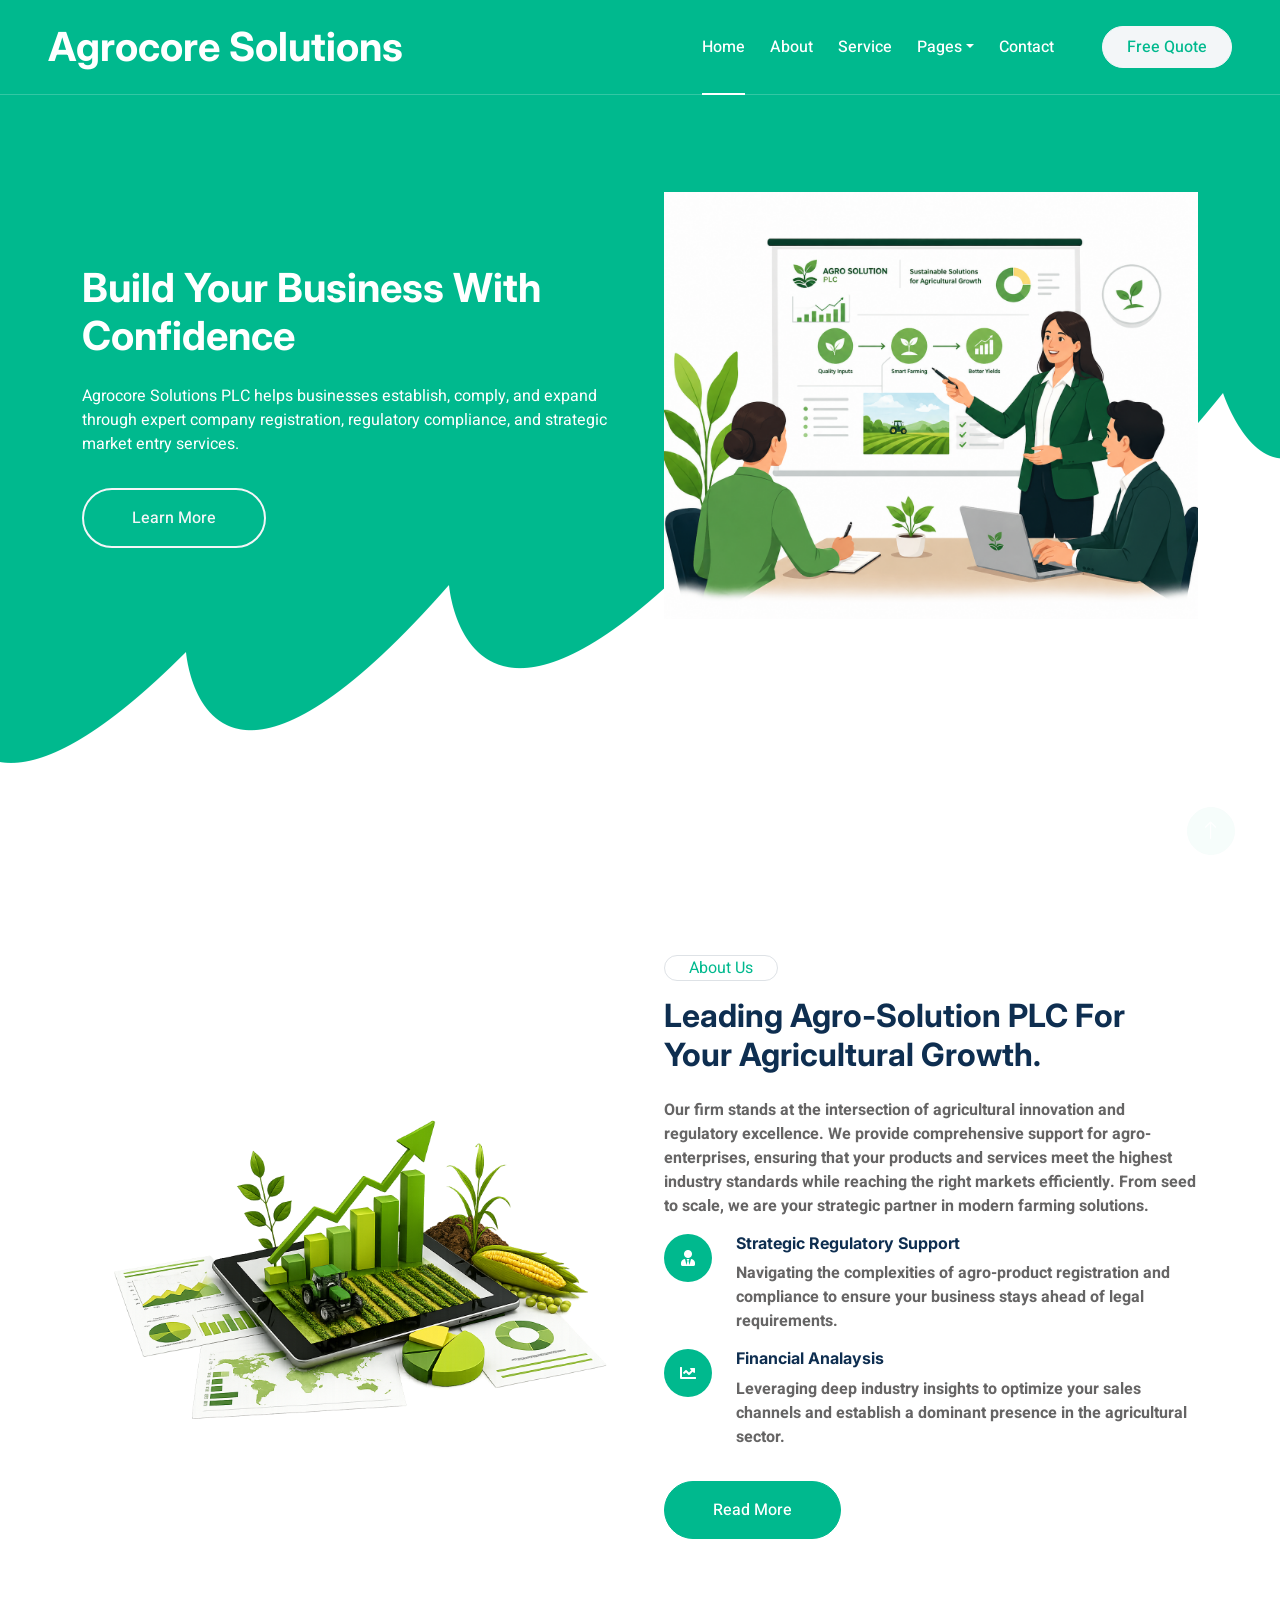
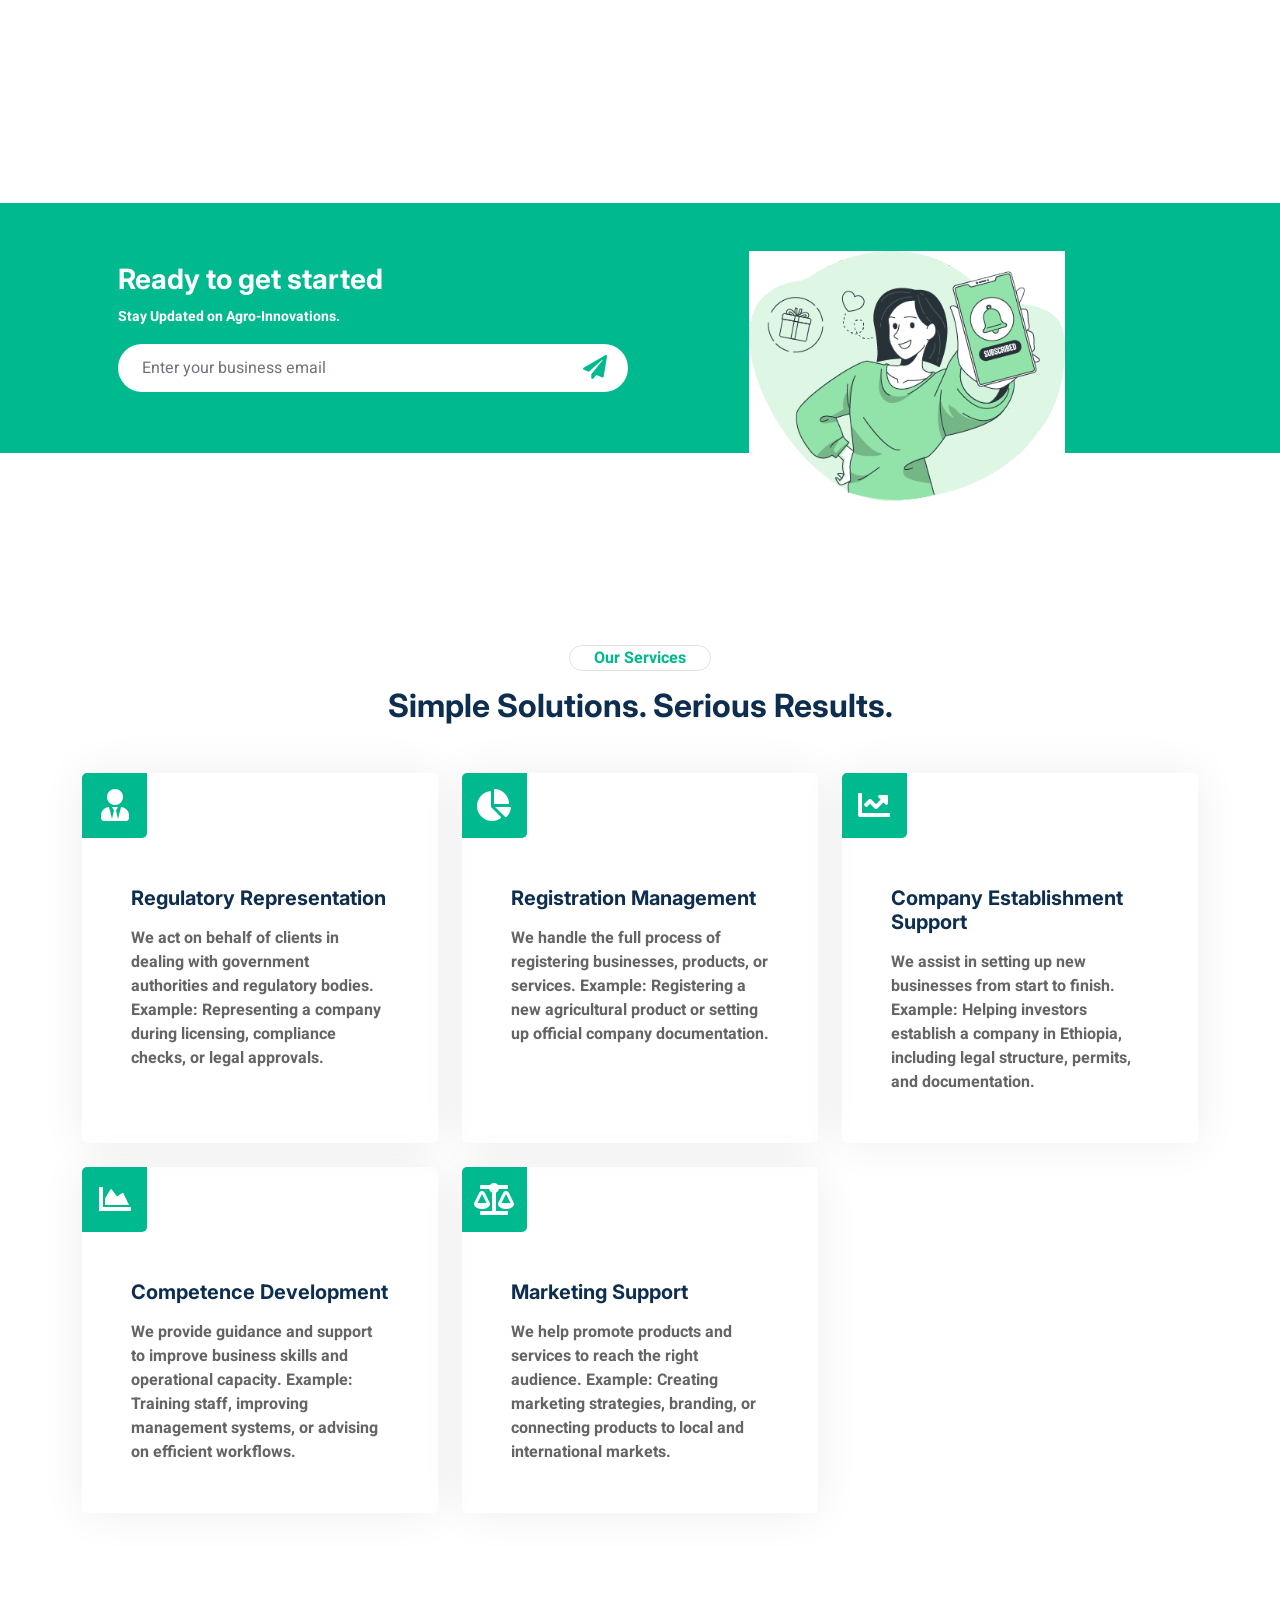
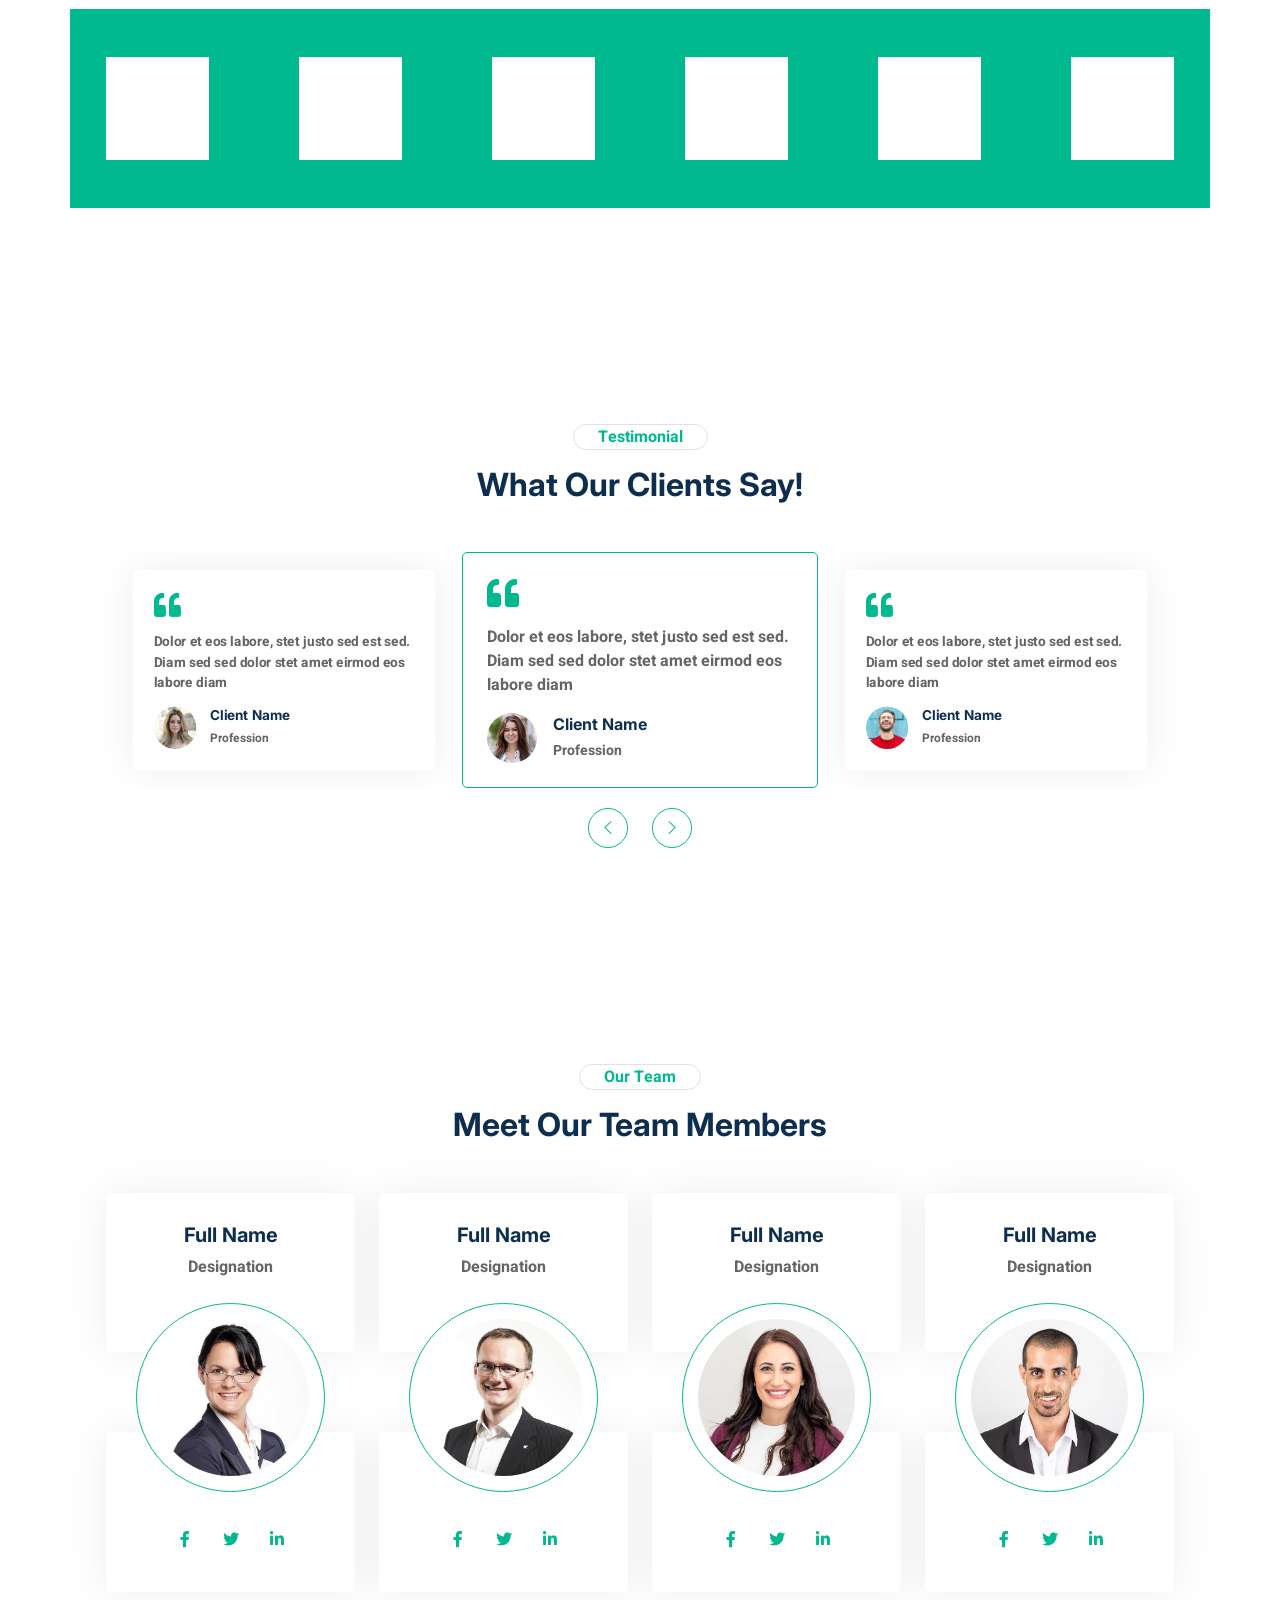
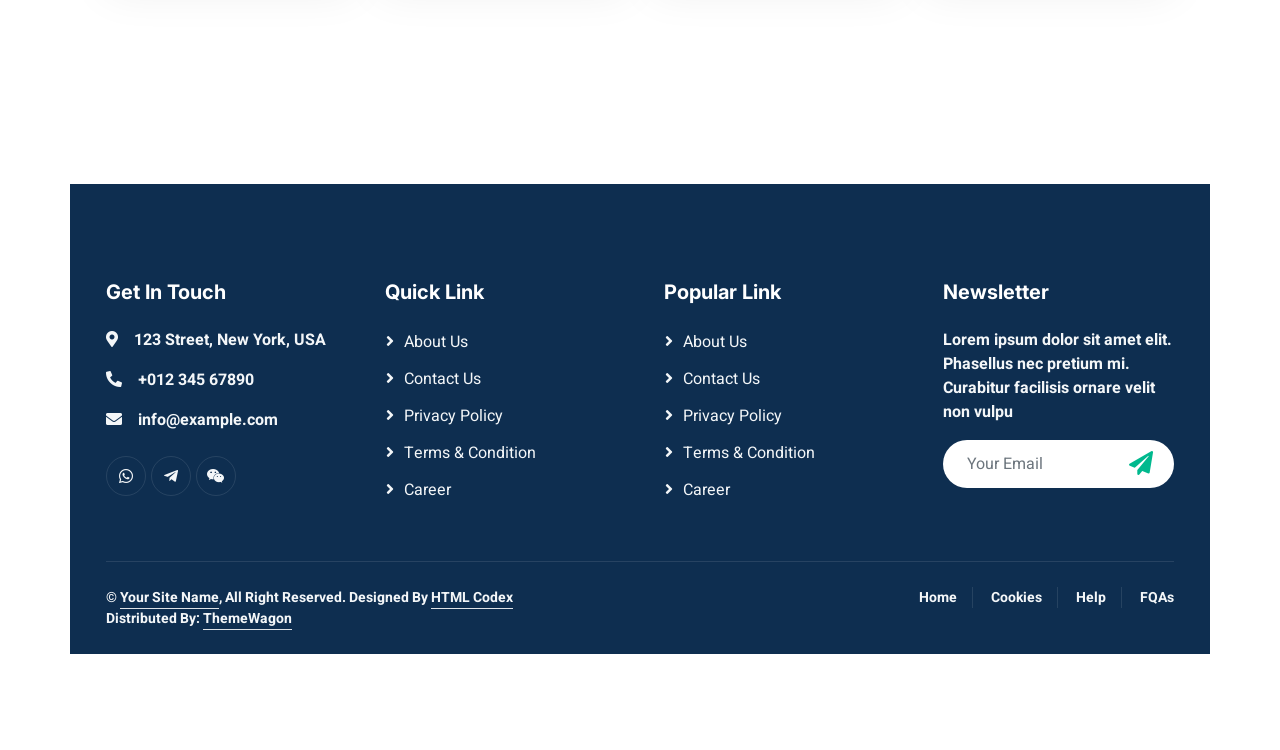
==== index.html @ 0d220f95 "Initial commit" ====
<!DOCTYPE html>
<html lang="en">

<head>
    <meta charset="utf-8">
    <title>Agrocore Solutions</title>
    <meta content="width=device-width, initial-scale=1.0" name="viewport">
    <meta content="" name="keywords">
    <meta content="" name="description">

    <!-- Favicon -->
    <link href="img/favicon.ico" rel="icon">

    <!-- Google Web Fonts -->
    <link rel="preconnect" href="https://fonts.googleapis.com">
    <link rel="preconnect" href="https://fonts.gstatic.com" crossorigin>
    <link href="https://fonts.googleapis.com/css2?family=Heebo:wght@400;500;600&family=Inter:wght@700;800&display=swap" rel="stylesheet"> 

    <!-- Icon Font Stylesheet -->
    <link href="https://cdnjs.cloudflare.com/ajax/libs/font-awesome/5.10.0/css/all.min.css" rel="stylesheet">
    <link href="https://cdn.jsdelivr.net/npm/bootstrap-icons@1.4.1/font/bootstrap-icons.css" rel="stylesheet">

    <!-- Libraries Stylesheet -->
    <link href="lib/animate/animate.min.css" rel="stylesheet">
    <link href="lib/owlcarousel/assets/owl.carousel.min.css" rel="stylesheet">

    <!-- Customized Bootstrap Stylesheet -->
    <link href="css/bootstrap.min.css" rel="stylesheet">

    <!-- Template Stylesheet -->
    <link href="css/style.css" rel="stylesheet">
</head>

<body>
    <div class="container-xxl bg-white p-0">
        <!-- Spinner Start -->
        <div id="spinner" class="show bg-white position-fixed translate-middle w-100 vh-100 top-50 start-50 d-flex align-items-center justify-content-center">
            <div class="spinner-border text-primary" style="width: 3rem; height: 3rem;" role="status">
                <span class="sr-only">Loading...</span>
            </div>
        </div>
        <!-- Spinner End -->


        <!-- Navbar & Hero Start -->
        <div class="container-xxl position-relative p-0">
            <nav class="navbar navbar-expand-lg navbar-light px-4 px-lg-5 py-3 py-lg-0">
                <a href="index.html" class="navbar-brand p-0">
                    <h1 class="m-0">Agrocore Solutions</h1>
                    <!-- <img src="img/logo.png" alt="Logo"> -->
                </a>
                <button class="navbar-toggler" type="button" data-bs-toggle="collapse" data-bs-target="#navbarCollapse">
                    <span class="fa fa-bars"></span>
                </button>
                <div class="collapse navbar-collapse" id="navbarCollapse">
                    <div class="navbar-nav ms-auto py-0">
                        <a href="index.html" class="nav-item nav-link active">Home</a>
                        <a href="about.html" class="nav-item nav-link">About</a>
                        <a href="service.html" class="nav-item nav-link">Service</a>
                        <div class="nav-item dropdown">
                            <a href="#" class="nav-link dropdown-toggle" data-bs-toggle="dropdown">Pages</a>
                            <div class="dropdown-menu m-0">
                                <!-- <a href="feature.html" class="dropdown-item">Features</a> -->
                                <a href="quote.html" class="dropdown-item">Free Quote</a>
                                <a href="team.html" class="dropdown-item">Our Team</a>
                                <a href="testimonial.html" class="dropdown-item">Testimonial</a>
                                <a href="404.html" class="dropdown-item">404 Page</a>
                            </div>
                        </div>
                        <a href="contact.html" class="nav-item nav-link">Contact</a>
                    </div>
                    <a href="" class="btn btn-light rounded-pill text-primary py-2 px-4 ms-lg-5">Free Quote</a>
                </div>
            </nav>

            <div class="container-xxl bg-primary hero-header">
                <div class="container">
                    <div class="row g-5 align-items-center">
                        <div class="col-lg-6 text-center text-lg-start">
                            <h1 class="text-white mb-4 animated zoomIn">Build Your Business With Confidence</h1>
                            <p class="text-white pb-3 animated zoomIn"> Agrocore Solutions PLC helps businesses establish, comply, and expand
        through expert company registration, regulatory compliance, and strategic market entry services.
</p>
                            <a href="" class="btn btn-outline-light rounded-pill border-2 py-3 px-5 animated slideInRight">Learn More</a>
                        </div>
                        <div class="col-lg-6 text-center text-lg-start">
                            <img class="img-fluid animated zoomIn" src="img/hero.png" alt="">
                        </div>
                    </div>
                </div>
            </div>
        </div>
        <!-- Navbar & Hero End -->


        <!-- About Start -->
        <div class="container-xxl py-6">
            <div class="container">
                <div class="row g-5 align-items-center">
                    <div class="col-lg-6 wow zoomIn" data-wow-delay="0.1s">
                        <img class="img-fluid" src="img/about.png">
                    </div>
                    <div class="col-lg-6 wow fadeInUp" data-wow-delay="0.1s">
                        <div class="d-inline-block border rounded-pill text-primary px-4 mb-3">About Us</div>
                        <h2 class="mb-4">Leading Agro-Solution PLC For Your Agricultural Growth.</h2>
                        <b class="mb-4">Our firm stands at the intersection of agricultural innovation and regulatory excellence. We provide comprehensive support for agro-enterprises, ensuring that your products and services meet the highest industry standards while reaching the right markets efficiently. From seed to scale, we are your strategic partner in modern farming solutions.</p>

                        <div class="row g-3 mb-4">
                            <div class="col-12 d-flex">
                                <div class="flex-shrink-0 btn-lg-square rounded-circle bg-primary">
                                    <i class="fa fa-user-tie text-white"></i>
                                </div>
                                <div class="ms-4">
                                    <h6>Strategic Regulatory Support</h6>
                                    <span>Navigating the complexities of agro-product registration and compliance to ensure your business stays ahead of legal requirements.</span>
                                </div>
                            </div>
                            <div class="col-12 d-flex">
                                <div class="flex-shrink-0 btn-lg-square rounded-circle bg-primary">
                                    <i class="fa fa-chart-line text-white"></i>
                                </div>
                                <div class="ms-4">
                                    <h6>Financial Analaysis</h6>
                                    <span>Leveraging deep industry insights to optimize your sales channels and establish a dominant presence in the agricultural sector.</span>
                                </div>
                            </div>
                        </div>
                        <a class="btn btn-primary rounded-pill py-3 px-5 mt-2" href="">Read More</a>
                    </div>
                </div>
            </div>
        </div>
        <!-- About End -->


        <!-- Newsletter Start -->
        <div class="container-xxl bg-primary my-6 wow fadeInUp" data-wow-delay="0.1s">
            <div class="container px-lg-5">
                <div class="row align-items-center" style="height: 250px;">
                    <div class="col-12 col-md-6">
                        <h3 class="text-white">Ready to get started</h3>
                        <small class="text-white">Stay Updated on Agro-Innovations.</small>
                        <div class="position-relative w-100 mt-3">
                            <input class="form-control border-0 rounded-pill w-100 ps-4 pe-5" type="text" placeholder="Enter your business email" style="height: 48px;">
                            <button type="button" class="btn shadow-none position-absolute top-0 end-0 mt-1 me-2"><i class="fa fa-paper-plane text-primary fs-4"></i></button>
                        </div>
                    </div>
                    <div class="col-md-6 text-center mb-n5 d-none d-md-block">
                        <img class="img-fluid mt-5" style="max-height: 250px;" src="img/newsletter.png">
                    </div>
                </div>
            </div>
        </div>
        <!-- Newsletter End -->


        <!-- Service Start -->
        <div class="container-xxl py-6">
            <div class="container">
                <div class="mx-auto text-center wow fadeInUp" data-wow-delay="0.1s" style="max-width: 600px;">
                    <div class="d-inline-block border rounded-pill text-primary px-4 mb-3">Our Services</div>
                    <h2 class="mb-5">Simple Solutions. Serious Results.</h2>
                </div>
                <div class="row g-4">
                    <div class="col-lg-4 col-md-6 wow fadeInUp" data-wow-delay="0.1s">
                        <div class="service-item rounded h-100">
                            <div class="d-flex justify-content-between">
                                <div class="service-icon">
                                    <i class="fa fa-user-tie fa-2x"></i>
                                </div>
                                <a class="service-btn" href="">
                                    <i class="fa fa-link fa-2x"></i>
                                </a>
                            </div>
                            <div class="p-5">
                                <h5 class="mb-3">Regulatory Representation</h5>
                                <span>We act on behalf of clients in dealing with government authorities and regulatory bodies.
Example: Representing a company during licensing, compliance checks, or legal approvals.</span>
                            </div>
                        </div>
                    </div>
                    <div class="col-lg-4 col-md-6 wow fadeInUp" data-wow-delay="0.3s">
                        <div class="service-item rounded h-100">
                            <div class="d-flex justify-content-between">
                                <div class="service-icon">
                                    <i class="fa fa-chart-pie fa-2x"></i>
                                </div>
                                <a class="service-btn" href="">
                                    <i class="fa fa-link fa-2x"></i>
                                </a>
                            </div>
                            <div class="p-5">
                                <h5 class="mb-3">Registration Management</h5>
                                <span>We handle the full process of registering businesses, products, or services.
Example: Registering a new agricultural product or setting up official company documentation.
</span>
                            </div>
                        </div>
                    </div>
                    <div class="col-lg-4 col-md-6 wow fadeInUp" data-wow-delay="0.6s">
                        <div class="service-item rounded h-100">
                            <div class="d-flex justify-content-between">
                                <div class="service-icon">
                                    <i class="fa fa-chart-line fa-2x"></i>
                                </div>
                                <a class="service-btn" href="">
                                    <i class="fa fa-link fa-2x"></i>
                                </a>
                            </div>
                            <div class="p-5">
                                <h5 class="mb-3">Company Establishment Support</h5>
                                <span>We assist in setting up new businesses from start to finish.
Example: Helping investors establish a company in Ethiopia, including legal structure, permits, and documentation.
                                </span>
                            </div>
                        </div>
                    </div>
                    <div class="col-lg-4 col-md-6 wow fadeInUp" data-wow-delay="0.1s">
                        <div class="service-item rounded h-100">
                            <div class="d-flex justify-content-between">
                                <div class="service-icon">
                                    <i class="fa fa-chart-area fa-2x"></i>
                                </div>
                                <a class="service-btn" href="">
                                    <i class="fa fa-link fa-2x"></i>
                                </a>
                            </div>
                            <div class="p-5">
                                <h5 class="mb-3">Competence Development</h5>
                                <span>We provide guidance and support to improve business skills and operational capacity.
Example: Training staff, improving management systems, or advising on efficient workflows.</span>
                            </div>
                        </div>
                    </div>
                    <div class="col-lg-4 col-md-6 wow fadeInUp" data-wow-delay="0.3s">
                        <div class="service-item rounded h-100">
                            <div class="d-flex justify-content-between">
                                <div class="service-icon">
                                    <i class="fa fa-balance-scale fa-2x"></i>
                                </div>
                                <a class="service-btn" href="">
                                    <i class="fa fa-link fa-2x"></i>
                                </a>
                            </div>
                            <div class="p-5">
                                <h5 class="mb-3">Marketing Support</h5>
                                <span>We help promote products and services to reach the right audience.
                                Example: Creating marketing strategies, branding, or connecting products to local and international markets.</span>
                            </div>
                        </div>
                    </div>
                    <!-- <div class="col-lg-4 col-md-6 wow fadeInUp" data-wow-delay="0.6s">
                        <div class="service-item rounded h-100">
                            <div class="d-flex justify-content-between">
                                <div class="service-icon">
                                    <i class="fa fa-house-damage fa-2x"></i>
                                </div>
                                <a class="service-btn" href="">
                                    <i class="fa fa-link fa-2x"></i>
                                </a>
                            </div>
                            <div class="p-5">
                                <h5 class="mb-3">Tax & Insurance</h5>
                                <span>Erat ipsum justo amet duo et elitr dolor, est duo duo eos lorem sed diam stet diam sed stet lorem.</span>
                            </div>
                        </div>
                    </div>
                </div>
            </div>
        </div> -->
        <!-- Service End -->


        <!-- Features Start -->
        <!-- <div class="container-xxl py-6">
            <div class="container">
                <div class="row g-5">
                    <div class="col-lg-5 wow fadeInUp" data-wow-delay="0.1s">
                        <div class="d-inline-block border rounded-pill text-primary px-4 mb-3">Features</div>
                        <h2 class="mb-4">Why People Choose Us? We Are Trusted & Award Wining Agency</h2>
                        <p>Clita nonumy sanctus nonumy et clita tempor, et sea amet ut et sadipscing rebum amet takimata amet, sed accusam eos eos dolores dolore et. Et ea ea dolor rebum invidunt clita eos. Sea accusam stet stet ipsum, sit ipsum et ipsum kasd</p>
                        <p>Et ea ea dolor rebum invidunt clita eos. Sea accusam stet stet ipsum, sit ipsum et ipsum kasd</p>
                        <a class="btn btn-primary rounded-pill py-3 px-5 mt-2" href="">Read More</a>
                    </div>
                    <div class="col-lg-7">
                        <div class="row g-5">
                            <div class="col-sm-6 wow fadeIn" data-wow-delay="0.1s">
                                <div class="d-flex align-items-center mb-3">
                                    <div class="flex-shrink-0 btn-square bg-primary rounded-circle me-3">
                                        <i class="fa fa-cubes text-white"></i>
                                    </div>
                                    <h6 class="mb-0">Best In Industry</h6>
                                </div>
                                <span>Magna sea eos sit dolor, ipsum amet ipsum lorem diam eos diam dolor</span>
                            </div>
                            <div class="col-sm-6 wow fadeIn" data-wow-delay="0.2s">
                                <div class="d-flex align-items-center mb-3">
                                    <div class="flex-shrink-0 btn-square bg-primary rounded-circle me-3">
                                        <i class="fa fa-percent text-white"></i>
                                    </div>
                                    <h6 class="mb-0">99% Success Rate</h6>
                                </div>
                                <span>Magna sea eos sit dolor, ipsum amet ipsum lorem diam eos diam dolor</span>
                            </div>
                            <div class="col-sm-6 wow fadeIn" data-wow-delay="0.3s">
                                <div class="d-flex align-items-center mb-3">
                                    <div class="flex-shrink-0 btn-square bg-primary rounded-circle me-3">
                                        <i class="fa fa-award text-white"></i>
                                    </div>
                                    <h6 class="mb-0">Award Winning</h6>
                                </div>
                                <span>Magna sea eos sit dolor, ipsum amet ipsum lorem diam eos diam dolor</span>
                            </div>
                            <div class="col-sm-6 wow fadeIn" data-wow-delay="0.4s">
                                <div class="d-flex align-items-center mb-3">
                                    <div class="flex-shrink-0 btn-square bg-primary rounded-circle me-3">
                                        <i class="fa fa-smile-beam text-white"></i>
                                    </div>
                                    <h6 class="mb-0">100% Happy Client</h6>
                                </div>
                                <span>Magna sea eos sit dolor, ipsum amet ipsum lorem diam eos diam dolor</span>
                            </div>
                            <div class="col-sm-6 wow fadeIn" data-wow-delay="0.5s">
                                <div class="d-flex align-items-center mb-3">
                                    <div class="flex-shrink-0 btn-square bg-primary rounded-circle me-3">
                                        <i class="fa fa-user-tie text-white"></i>
                                    </div>
                                    <h6 class="mb-0">Professional Advisors</h6>
                                </div>
                                <span>Magna sea eos sit dolor, ipsum amet ipsum lorem diam eos diam dolor</span>
                            </div>
                            <div class="col-sm-6 wow fadeIn" data-wow-delay="0.6s">
                                <div class="d-flex align-items-center mb-3">
                                    <div class="flex-shrink-0 btn-square bg-primary rounded-circle me-3">
                                        <i class="fa fa-headset text-white"></i>
                                    </div>
                                    <h6 class="mb-0">24/7 Customer Support</h6>
                                </div>
                                <span>Magna sea eos sit dolor, ipsum amet ipsum lorem diam eos diam dolor</span>
                            </div>
                        </div>
                    </div>
                </div>
            </div>
        </div> -->
        <!-- Features End -->


        <!-- Client Start -->
        <div class="container-xxl bg-primary my-6 py-5 wow fadeInUp" data-wow-delay="0.1s">
            <div class="container">
                <div class="owl-carousel client-carousel">
                    <a href="#"><img class="img-fluid" src="img/logo-1.png" alt=""></a>
                    <a href="#"><img class="img-fluid" src="img/logo-2.png" alt=""></a>
                    <a href="#"><img class="img-fluid" src="img/logo-3.png" alt=""></a>
                    <a href="#"><img class="img-fluid" src="img/logo-4.png" alt=""></a>
                    <a href="#"><img class="img-fluid" src="img/logo-5.png" alt=""></a>
                    <a href="#"><img class="img-fluid" src="img/logo-6.png" alt=""></a>
                    <a href="#"><img class="img-fluid" src="img/logo-7.png" alt=""></a>
                    <a href="#"><img class="img-fluid" src="img/logo-8.png" alt=""></a>
                </div>
            </div>
        </div>
        <!-- Client End -->


        <!-- Testimonial Start -->
        <div class="container-xxl py-6">
            <div class="container">
                <div class="mx-auto text-center wow fadeInUp" data-wow-delay="0.1s" style="max-width: 600px;">
                    <div class="d-inline-block border rounded-pill text-primary px-4 mb-3">Testimonial</div>
                    <h2 class="mb-5">What Our Clients Say!</h2>
                </div>
                <div class="owl-carousel testimonial-carousel wow fadeInUp" data-wow-delay="0.1s">
                    <div class="testimonial-item rounded p-4">
                        <i class="fa fa-quote-left fa-2x text-primary mb-3"></i>
                        <p>Dolor et eos labore, stet justo sed est sed. Diam sed sed dolor stet amet eirmod eos labore diam</p>
                        <div class="d-flex align-items-center">
                            <img class="img-fluid flex-shrink-0 rounded-circle" src="img/testimonial-1.jpg">
                            <div class="ps-3">
                                <h6 class="mb-1">Client Name</h6>
                                <small>Profession</small>
                            </div>
                        </div>
                    </div>
                    <div class="testimonial-item rounded p-4">
                        <i class="fa fa-quote-left fa-2x text-primary mb-3"></i>
                        <p>Dolor et eos labore, stet justo sed est sed. Diam sed sed dolor stet amet eirmod eos labore diam</p>
                        <div class="d-flex align-items-center">
                            <img class="img-fluid flex-shrink-0 rounded-circle" src="img/testimonial-2.jpg">
                            <div class="ps-3">
                                <h6 class="mb-1">Client Name</h6>
                                <small>Profession</small>
                            </div>
                        </div>
                    </div>
                    <div class="testimonial-item rounded p-4">
                        <i class="fa fa-quote-left fa-2x text-primary mb-3"></i>
                        <p>Dolor et eos labore, stet justo sed est sed. Diam sed sed dolor stet amet eirmod eos labore diam</p>
                        <div class="d-flex align-items-center">
                            <img class="img-fluid flex-shrink-0 rounded-circle" src="img/testimonial-3.jpg">
                            <div class="ps-3">
                                <h6 class="mb-1">Client Name</h6>
                                <small>Profession</small>
                            </div>
                        </div>
                    </div>
                    <div class="testimonial-item rounded p-4">
                        <i class="fa fa-quote-left fa-2x text-primary mb-3"></i>
                        <p>Dolor et eos labore, stet justo sed est sed. Diam sed sed dolor stet amet eirmod eos labore diam</p>
                        <div class="d-flex align-items-center">
                            <img class="img-fluid flex-shrink-0 rounded-circle" src="img/testimonial-4.jpg">
                            <div class="ps-3">
                                <h6 class="mb-1">Client Name</h6>
                                <small>Profession</small>
                            </div>
                        </div>
                    </div>
                </div>
            </div>
        </div>
        <!-- Testimonial End -->


        <!-- Team Start -->
        <div class="container-xxl py-6">
            <div class="container">
                <div class="mx-auto text-center wow fadeInUp" data-wow-delay="0.1s" style="max-width: 600px;">
                    <div class="d-inline-block border rounded-pill text-primary px-4 mb-3">Our Team</div>
                    <h2 class="mb-5">Meet Our Team Members</h2>
                </div>
                <div class="row g-4">
                    <div class="col-lg-3 col-md-6 wow fadeInUp" data-wow-delay="0.1s">
                        <div class="team-item">
                            <h5>Full Name</h5>
                            <p class="mb-4">Designation</p>
                            <img class="img-fluid rounded-circle w-100 mb-4" src="img/team-1.jpg" alt="">
                            <div class="d-flex justify-content-center">
                                <a class="btn btn-square text-primary bg-white m-1" href=""><i class="fab fa-facebook-f"></i></a>
                                <a class="btn btn-square text-primary bg-white m-1" href=""><i class="fab fa-twitter"></i></a>
                                <a class="btn btn-square text-primary bg-white m-1" href=""><i class="fab fa-linkedin-in"></i></a>
                            </div>
                        </div>
                    </div>
                    <div class="col-lg-3 col-md-6 wow fadeInUp" data-wow-delay="0.3s">
                        <div class="team-item">
                            <h5>Full Name</h5>
                            <p class="mb-4">Designation</p>
                            <img class="img-fluid rounded-circle w-100 mb-4" src="img/team-2.jpg" alt="">
                            <div class="d-flex justify-content-center">
                                <a class="btn btn-square text-primary bg-white m-1" href=""><i class="fab fa-facebook-f"></i></a>
                                <a class="btn btn-square text-primary bg-white m-1" href=""><i class="fab fa-twitter"></i></a>
                                <a class="btn btn-square text-primary bg-white m-1" href=""><i class="fab fa-linkedin-in"></i></a>
                            </div>
                        </div>
                    </div>
                    <div class="col-lg-3 col-md-6 wow fadeInUp" data-wow-delay="0.5s">
                        <div class="team-item">
                            <h5>Full Name</h5>
                            <p class="mb-4">Designation</p>
                            <img class="img-fluid rounded-circle w-100 mb-4" src="img/team-3.jpg" alt="">
                            <div class="d-flex justify-content-center">
                                <a class="btn btn-square text-primary bg-white m-1" href=""><i class="fab fa-facebook-f"></i></a>
                                <a class="btn btn-square text-primary bg-white m-1" href=""><i class="fab fa-twitter"></i></a>
                                <a class="btn btn-square text-primary bg-white m-1" href=""><i class="fab fa-linkedin-in"></i></a>
                            </div>
                        </div>
                    </div>
                    <div class="col-lg-3 col-md-6 wow fadeInUp" data-wow-delay="0.7s">
                        <div class="team-item">
                            <h5>Full Name</h5>
                            <p class="mb-4">Designation</p>
                            <img class="img-fluid rounded-circle w-100 mb-4" src="img/team-4.jpg" alt="">
                            <div class="d-flex justify-content-center">
                                <a class="btn btn-square text-primary bg-white m-1" href=""><i class="fab fa-facebook-f"></i></a>
                                <a class="btn btn-square text-primary bg-white m-1" href=""><i class="fab fa-twitter"></i></a>
                                <a class="btn btn-square text-primary bg-white m-1" href=""><i class="fab fa-linkedin-in"></i></a>
                            </div>
                        </div>
                    </div>
                </div>
            </div>
        </div>
        <!-- Team End -->
        

        <!-- Footer Start -->
        <div class="container-fluid bg-dark text-light footer pt-5 wow fadeIn" data-wow-delay="0.1s" style="margin-top: 6rem;">
            <div class="container py-5">
                <div class="row g-5">
                    <div class="col-md-6 col-lg-3">
                        <h5 class="text-white mb-4">Get In Touch</h5>
                        <p><i class="fa fa-map-marker-alt me-3"></i>123 Street, New York, USA</p>
                        <p><i class="fa fa-phone-alt me-3"></i>+012 345 67890</p>
                        <p><i class="fa fa-envelope me-3"></i>info@example.com</p>
                        <div class="d-flex pt-2">
                         <a class="btn btn-outline-light btn-social" href="https://wa.me/251911095672"><i class="fab fa-whatsapp"></i></a>
                            <a class="btn btn-outline-light btn-social" href="https://t.me/+251911095672"><i class="fab fa-telegram-plane"></i></a>
                             <a class="btn btn-outline-light btn-social" href="#"><i class="fab fa-weixin"></i></a>
                        </div>
                    </div>
                    <div class="col-md-6 col-lg-3">
                        <h5 class="text-white mb-4">Quick Link</h5>
                        <a class="btn btn-link" href="">About Us</a>
                        <a class="btn btn-link" href="">Contact Us</a>
                        <a class="btn btn-link" href="">Privacy Policy</a>
                        <a class="btn btn-link" href="">Terms & Condition</a>
                        <a class="btn btn-link" href="">Career</a>
                    </div>
                    <div class="col-md-6 col-lg-3">
                        <h5 class="text-white mb-4">Popular Link</h5>
                        <a class="btn btn-link" href="">About Us</a>
                        <a class="btn btn-link" href="">Contact Us</a>
                        <a class="btn btn-link" href="">Privacy Policy</a>
                        <a class="btn btn-link" href="">Terms & Condition</a>
                        <a class="btn btn-link" href="">Career</a>
                    </div>
                    <div class="col-md-6 col-lg-3">
                        <h5 class="text-white mb-4">Newsletter</h5>
                        <p>Lorem ipsum dolor sit amet elit. Phasellus nec pretium mi. Curabitur facilisis ornare velit non vulpu</p>
                        <div class="position-relative w-100 mt-3">
                            <input class="form-control border-0 rounded-pill w-100 ps-4 pe-5" type="text" placeholder="Your Email" style="height: 48px;">
                            <button type="button" class="btn shadow-none position-absolute top-0 end-0 mt-1 me-2"><i class="fa fa-paper-plane text-primary fs-4"></i></button>
                        </div>
                    </div>
                </div>
            </div>
            <div class="container">
                <div class="copyright">
                    <div class="row">
                        <div class="col-md-6 text-center text-md-start mb-3 mb-md-0">
                            &copy; <a class="border-bottom" href="#">Your Site Name</a>, All Right Reserved. 
							
							<!--/*** This template is free as long as you keep the footer author’s credit link/attribution link/backlink. If you'd like to use the template without the footer author’s credit link/attribution link/backlink, you can purchase the Credit Removal License from "https://htmlcodex.com/credit-removal". Thank you for your support. ***/-->
							Designed By <a class="border-bottom" href="https://htmlcodex.com">HTML Codex</a>
                            <br>Distributed By: <a class="border-bottom" href="https://themewagon.com" target="_blank">ThemeWagon</a>
                        </div>
                        <div class="col-md-6 text-center text-md-end">
                            <div class="footer-menu">
                                <a href="">Home</a>
                                <a href="">Cookies</a>
                                <a href="">Help</a>
                                <a href="">FQAs</a>
                            </div>
                        </div>
                    </div>
                </div>
            </div>
        </div>
        <!-- Footer End -->


        <!-- Back to Top -->
        <a href="#" class="btn btn-lg btn-primary btn-lg-square back-to-top"><i class="bi bi-arrow-up"></i></a>
    </div>

    <!-- JavaScript Libraries -->
    <script src="https://code.jquery.com/jquery-3.4.1.min.js"></script>
    <script src="https://cdn.jsdelivr.net/npm/bootstrap@5.0.0/dist/js/bootstrap.bundle.min.js"></script>
    <script src="lib/wow/wow.min.js"></script>
    <script src="lib/easing/easing.min.js"></script>
    <script src="lib/waypoints/waypoints.min.js"></script>
    <script src="lib/owlcarousel/owl.carousel.min.js"></script>

    <!-- Template Javascript -->
    <script src="js/main.js"></script>
</body>

</html>
---- css/style.css ----
/********** Template CSS **********/
:root {
    --primary: #00B98E;
    --light: #F3F6F8;
    --dark: #0E2E50;
}


/*** Spinner ***/
#spinner {
    opacity: 0;
    visibility: hidden;
    transition: opacity .5s ease-out, visibility 0s linear .5s;
    z-index: 99999;
}

#spinner.show {
    transition: opacity .5s ease-out, visibility 0s linear 0s;
    visibility: visible;
    opacity: 1;
}

.back-to-top {
    position: fixed;
    display: none;
    right: 45px;
    bottom: 45px;
    z-index: 99;
}

.my-6 {
    margin-top: 6rem;
    margin-bottom: 6rem;
}

.py-6 {
    padding-top: 6rem;
    padding-bottom: 6rem;
}


/*** Button ***/
.btn {
    font-weight: 500;
    transition: .5s;
}

.btn.btn-primary,
.btn.btn-outline-primary:hover {
    color: #FFFFFF;
}

.btn-square {
    width: 38px;
    height: 38px;
}

.btn-sm-square {
    width: 32px;
    height: 32px;
}

.btn-lg-square {
    width: 48px;
    height: 48px;
}

.btn-square,
.btn-sm-square,
.btn-lg-square {
    padding: 0;
    display: flex;
    align-items: center;
    justify-content: center;
    font-weight: normal;
    border-radius: 50px;
}


/*** Navbar ***/
.navbar .navbar-nav .nav-link {
    position: relative;
    margin-left: 25px;
    padding: 35px 0;
    color: #FFFFFF;
    font-weight: 500;
    outline: none;
    transition: .5s;
}

.navbar .navbar-nav .nav-link:hover,
.navbar .navbar-nav .nav-link.active {
    color: #FFFFFF;
}

.sticky-top.navbar .navbar-nav .nav-link {
    padding: 20px 0;
    color: var(--dark);
}

.sticky-top.navbar .navbar-nav .nav-link:hover,
.sticky-top.navbar .navbar-nav .nav-link.active {
    color: var(--primary);
}

.navbar .navbar-brand h1 {
    color: #FFFFFF;
}

.navbar .navbar-brand img {
    max-height: 60px;
    transition: .5s;
}

.sticky-top.navbar .navbar-brand img {
    max-height: 45px;
}

@media (max-width: 991.98px) {
    .sticky-top.navbar {
        position: relative;
        background: #FFFFFF;
    }

    .navbar .navbar-collapse {
        margin-top: 15px;
        border-top: 1px solid #DDDDDD;
    }

    .navbar .navbar-nav .nav-link,
    .sticky-top.navbar .navbar-nav .nav-link {
        padding: 10px 0;
        margin-left: 0;
        color: var(--dark);
    }

    .navbar .navbar-nav .nav-link:hover,
    .navbar .navbar-nav .nav-link.active {
        color: var(--primary);
    }

    .navbar .navbar-brand h1 {
        color: var(--primary);
    }

    .navbar .navbar-brand img {
        max-height: 45px;
    }
}

@media (min-width: 992px) {
    .navbar {
        position: absolute;
        width: 100%;
        top: 0;
        left: 0;
        border-bottom: 1px solid rgba(256, 256, 256, .2);
        z-index: 999;
    }
    
    .sticky-top.navbar {
        position: fixed;
        background: #FFFFFF;
    }

    .navbar .navbar-nav .nav-link::before {
        position: absolute;
        content: "";
        width: 100%;
        height: 2px;
        bottom: 10px;
        left: 0;
        background: #FFFFFF;
        opacity: 0;
        transition: .5s;
    }

    .sticky-top.navbar .navbar-nav .nav-link::before {
        background: var(--primary);
    }

    .navbar .navbar-nav .nav-link:hover::before,
    .navbar .navbar-nav .nav-link.active::before {
        bottom: -1px;
        left: 0;
        opacity: 1;
    }

    .navbar .navbar-nav .nav-link.nav-contact::before {
        display: none;
    }

    .sticky-top.navbar .navbar-brand h1 {
        color: var(--primary);
    }

    .navbar .nav-item .dropdown-menu {
        display: block;
        visibility: hidden;
        top: 100%;
        transform: rotateX(-75deg);
        transform-origin: 0% 0%;
        transition: .5s;
        opacity: 0;
    }

    .navbar .nav-item:hover .dropdown-menu {
        transform: rotateX(0deg);
        visibility: visible;
        transition: .5s;
        opacity: 1;
    }
}


/*** Hero Header ***/
.hero-header {
    margin-bottom: 6rem;
    padding: 12rem 0 9rem 0;
    background: url(../img/shape-bottom.png) center bottom no-repeat;
}

.page-header {
    margin-bottom: 6rem;
    padding: 12rem 0 6rem 0;
}

@media (max-width: 991.98px) {
    .hero-header {
        padding: 6rem 0 9rem 0;
    }

    .page-header {
        padding: 6rem 0;
    }
}

.page-header .breadcrumb-item+.breadcrumb-item::before {
    color: rgba(256, 256, 256, .5);
}


/*** Service ***/
.service-item {
    box-shadow: 0 0 45px rgba(0, 0, 0, .07);
    border: 1px solid transparent;
    transition: .5s;
}

.service-item:hover {
    box-shadow: none;
    border-color: var(--primary);
}

.service-item .service-icon,
.service-item .service-btn {
    margin: -1px 0 0 -1px;
    width: 65px;
    height: 65px;
    display: flex;
    align-items: center;
    justify-content: center;
    color: #FFFFFF;
    background: var(--primary);
    border-radius: 5px 0;
    transition: .5s;
}

.service-item .service-btn {
    margin: -1px -1px 0 0;
    border-radius: 0 5px;
    opacity: 0;
}

.service-item:hover .service-btn {
    opacity: 1;
}


/*** Testimonial ***/
.testimonial-carousel .owl-item .testimonial-item {
    box-shadow: 0 0 45px rgba(0, 0, 0, .07);
    border: 1px solid transparent;
    transform: scale(.85);
    transition: .5s;
}

.testimonial-carousel .owl-item.center .testimonial-item {
    box-shadow: none;
    border-color: var(--primary);
    transform: scale(1);
}

.testimonial-carousel .owl-item .testimonial-item img {
    width: 50px;
    height: 50px;
}

.testimonial-carousel .owl-nav {
    margin-top: 20px;
    display: flex;
    justify-content: center;
}

.testimonial-carousel .owl-nav .owl-prev,
.testimonial-carousel .owl-nav .owl-next {
    margin: 0 12px;
    width: 40px;
    height: 40px;
    display: flex;
    align-items: center;
    justify-content: center;
    color: var(--primary);
    border: 1px solid var(--primary);
    border-radius: 45px;
    transition: .5s;
}

.testimonial-carousel .owl-nav .owl-prev:hover,
.testimonial-carousel .owl-nav .owl-next:hover {
    color: #FFFFFF;
    background: var(--primary);
}


/*** Team ***/
.team-item {
    position: relative;
    padding: 30px;
    text-align: center;
    transition: .5s;
    z-index: 1;
}

.team-item::before,
.team-item::after {
    position: absolute;
    content: "";
    width: 100%;
    height: 40%;
    top: 0;
    left: 0;
    border-radius: 5px;
    background: #FFFFFF;
    box-shadow: 0 0 45px rgba(0, 0, 0, .07);
    transition: .5s;
    z-index: -1;
}

.team-item::after {
    top: auto;
    bottom: 0;
}

.team-item:hover::before,
.team-item:hover::after {
    background: var(--primary);
}

.team-item h5,
.team-item p {
    transition: .5s;
}

.team-item:hover h5,
.team-item:hover p {
    color: #FFFFFF;
}

.team-item img {
    padding: 15px;
    border: 1px solid var(--primary);
}


/*** Footer ***/
.footer .btn.btn-social {
    margin-right: 5px;
    width: 40px;
    height: 40px;
    display: flex;
    align-items: center;
    justify-content: center;
    color: var(--light);
    border: 1px solid rgba(256, 256, 256, .1);
    border-radius: 40px;
    transition: .3s;
}

.footer .btn.btn-social:hover {
    color: var(--primary);
}

.footer .btn.btn-link {
    display: block;
    margin-bottom: 10px;
    padding: 0;
    text-align: left;
    color: var(--light);
    font-weight: normal;
    transition: .3s;
}

.footer .btn.btn-link::before {
    position: relative;
    content: "\f105";
    font-family: "Font Awesome 5 Free";
    font-weight: 900;
    margin-right: 10px;
}

.footer .btn.btn-link:hover {
    letter-spacing: 1px;
    box-shadow: none;
}

.footer .copyright {
    padding: 25px 0;
    font-size: 14px;
    border-top: 1px solid rgba(256, 256, 256, .1);
}

.footer .copyright a {
    color: var(--light);
}

.footer .footer-menu a {
    margin-right: 15px;
    padding-right: 15px;
    border-right: 1px solid rgba(255, 255, 255, .1);
}

.footer .footer-menu a:last-child {
    margin-right: 0;
    padding-right: 0;
    border-right: none;
}
.img-fluid{
    background-color: #FFFFFF;
}
.social-icons {
  display: flex;
  gap: 15px;
  background-color: #163a5f; /* same dark blue */
  padding: 20px;
}

.icon {
  width: 45px;
  height: 45px;
  border: 1px solid #5f7fa0;
  border-radius: 50%;
  display: flex;
  align-items: center;
  justify-content: center;
  color: #ffffff;
  text-decoration: none;
  transition: 0.3s;
  font-size: 18px;
}

/* Hover effects */
.icon:hover {
  transform: scale(1.1);
}

/* Optional brand hover colors */
.whatsapp:hover {
  background-color: #25D366;
}

.telegram:hover {
  background-color: #0088cc;
}

.wechat:hover {
  background-color: #09B83E;
}
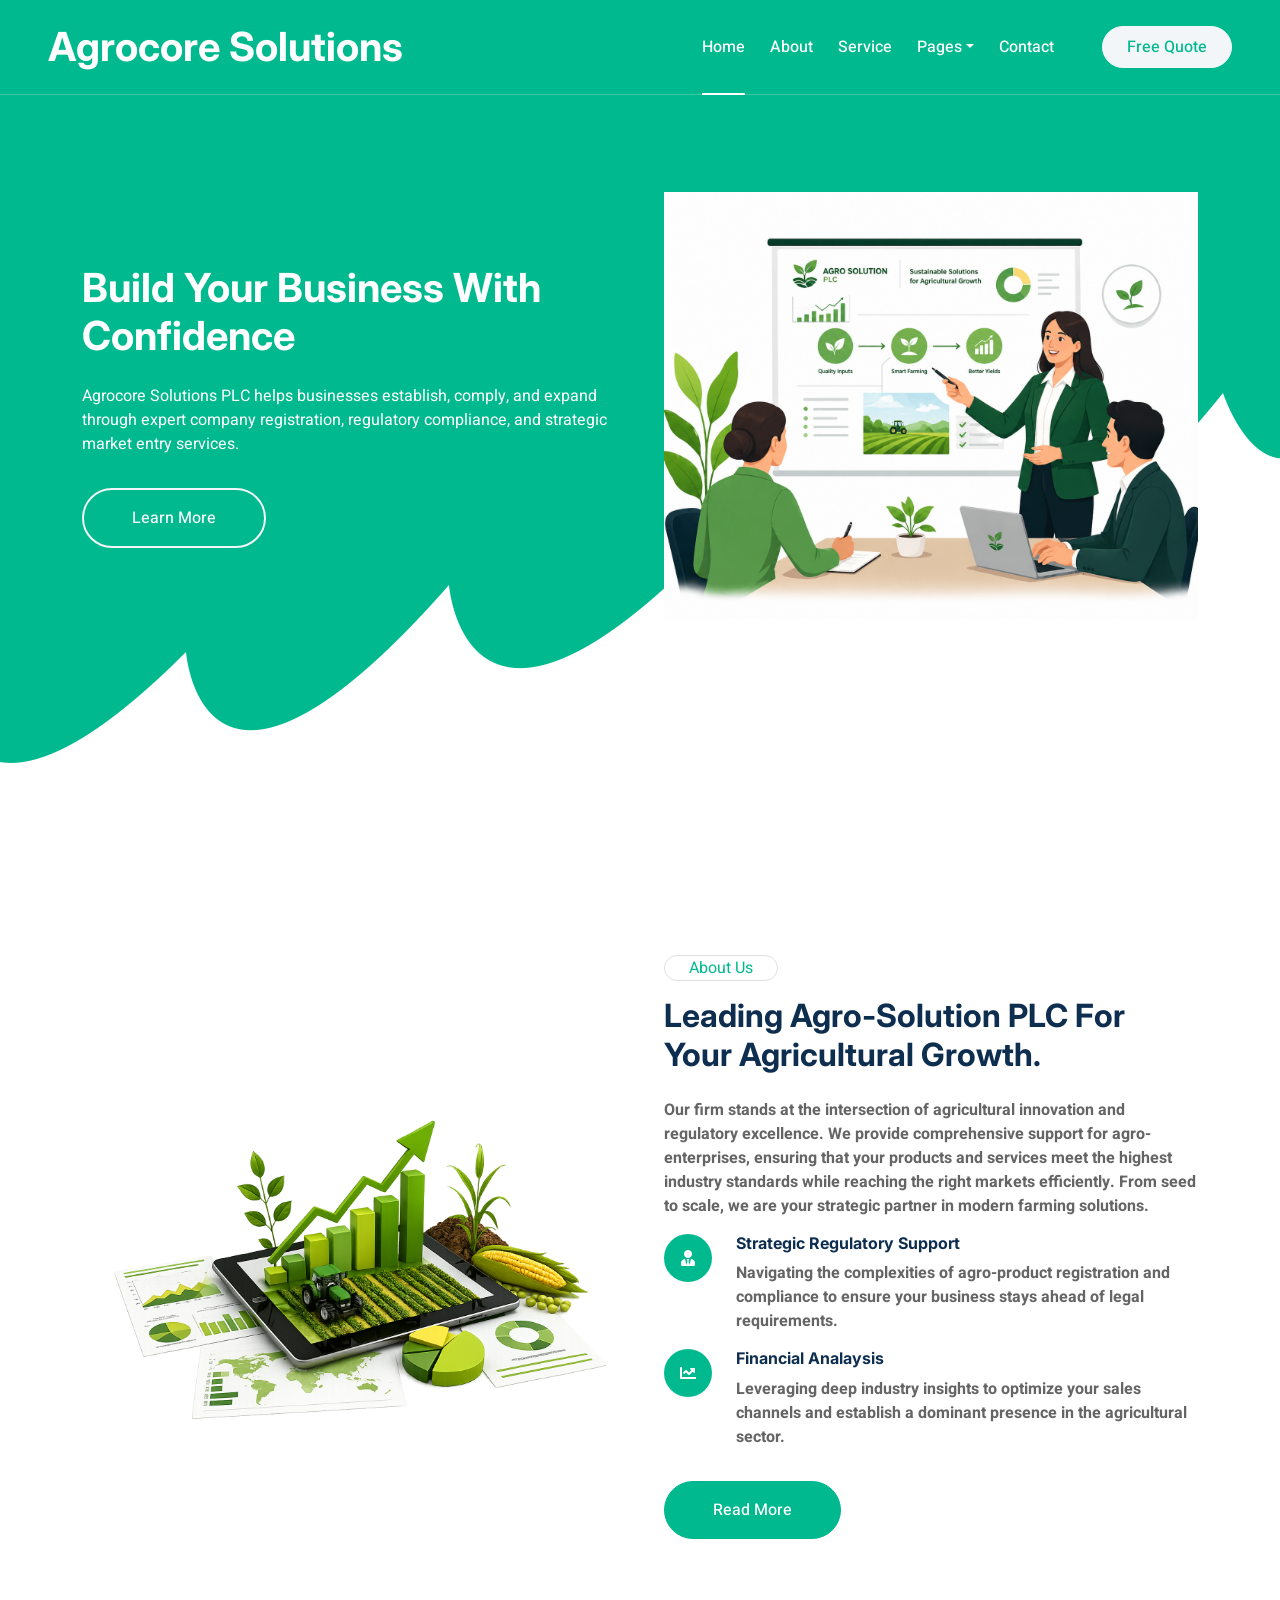
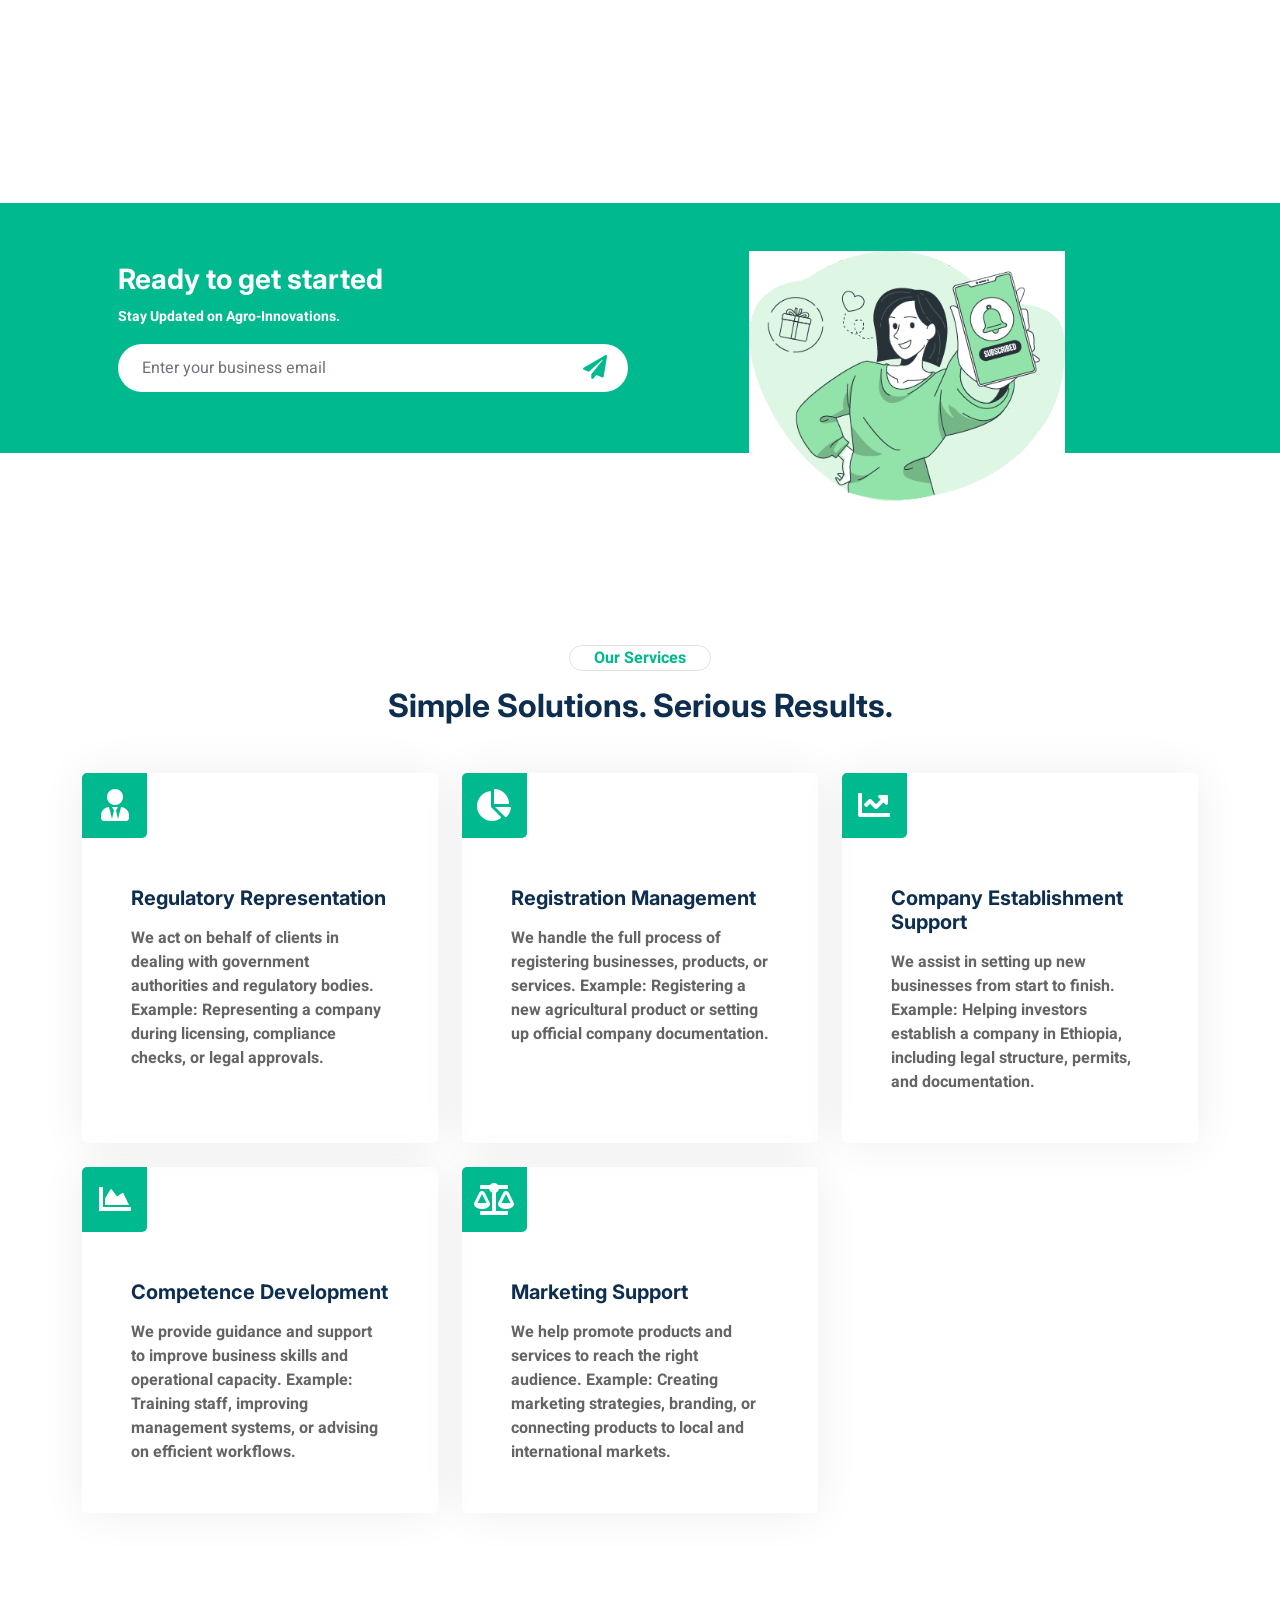
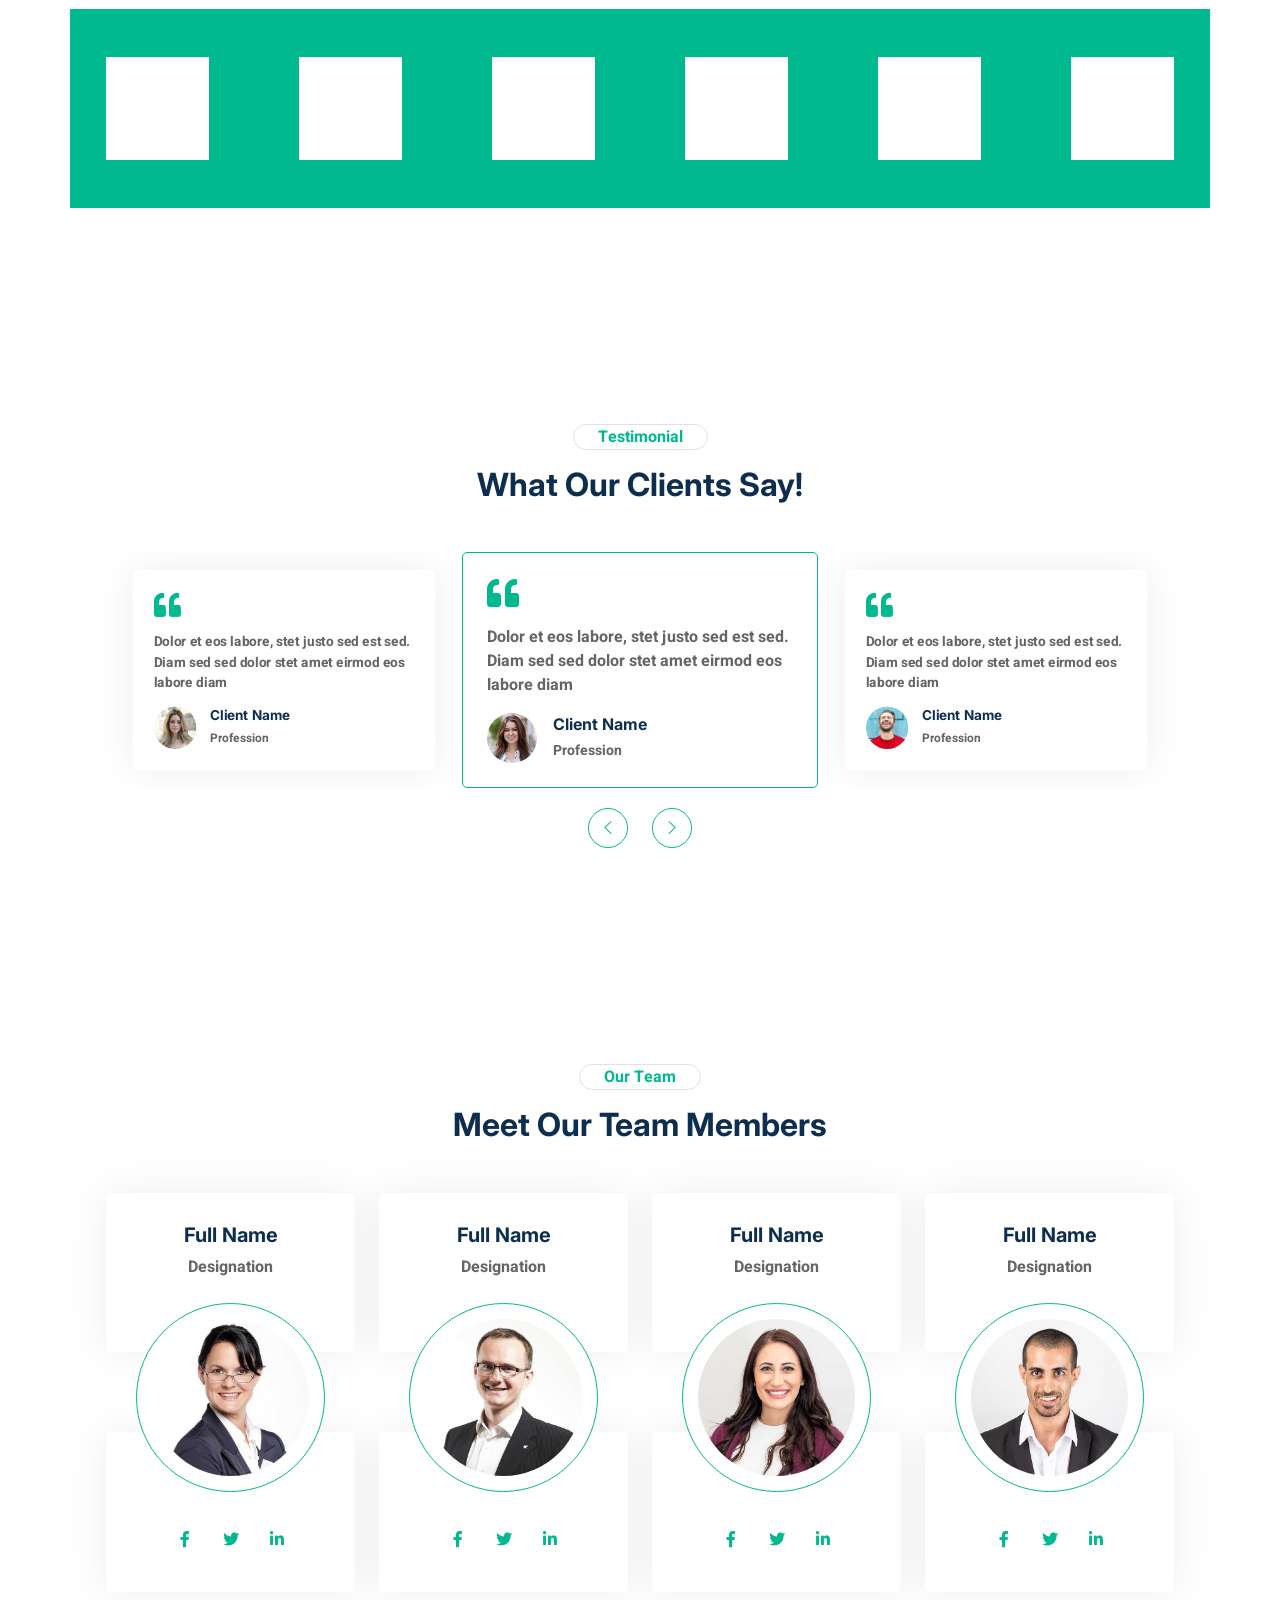
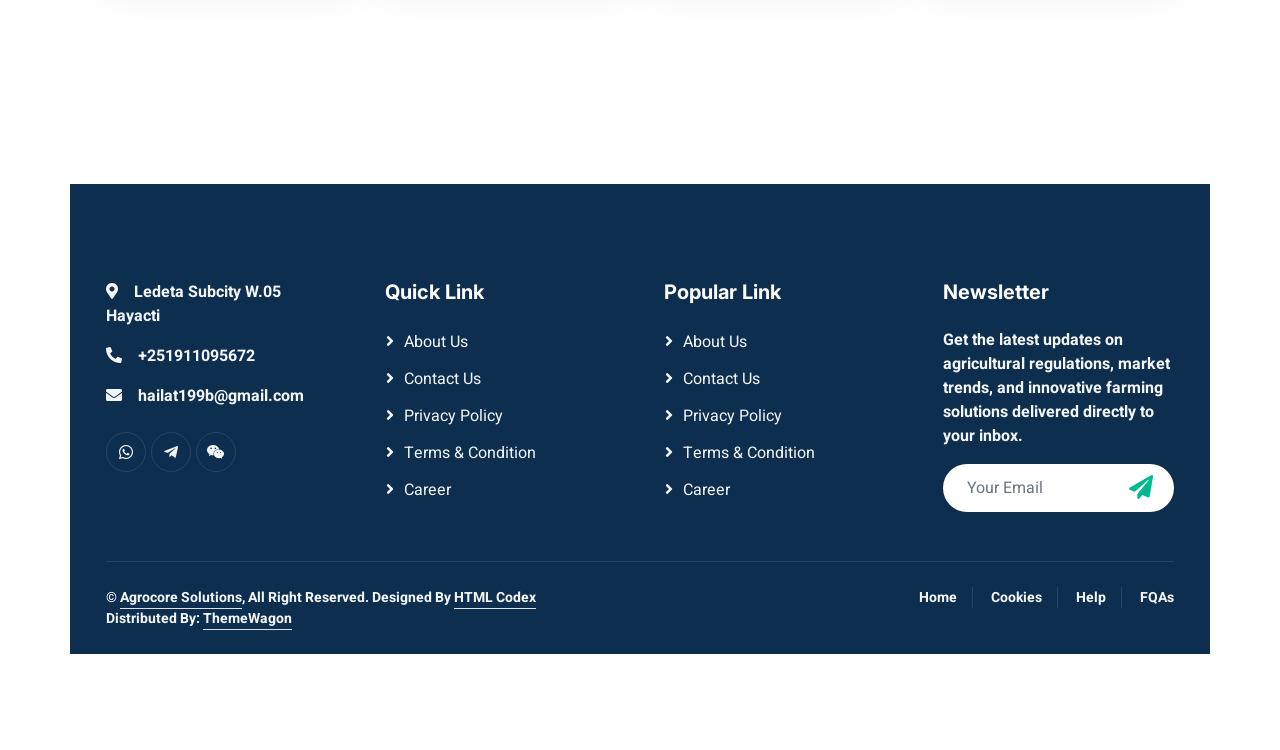
==== commit 1ba27a0c: "last corrections" ====
--- a/index.html
+++ b/index.html
@@ -489,10 +489,9 @@
             <div class="container py-5">
                 <div class="row g-5">
                     <div class="col-md-6 col-lg-3">
-                        <h5 class="text-white mb-4">Get In Touch</h5>
-                        <p><i class="fa fa-map-marker-alt me-3"></i>123 Street, New York, USA</p>
-                        <p><i class="fa fa-phone-alt me-3"></i>+012 345 67890</p>
-                        <p><i class="fa fa-envelope me-3"></i>info@example.com</p>
+                      <p><i class="fa fa-map-marker-alt me-3"></i>Ledeta Subcity W.05 Hayacti</p>
+                        <p><i class="fa fa-phone-alt me-3"></i>+251911095672</p>
+                        <p><i class="fa fa-envelope me-3"></i>hailat199b@gmail.com</p>
                         <div class="d-flex pt-2">
                          <a class="btn btn-outline-light btn-social" href="https://wa.me/251911095672"><i class="fab fa-whatsapp"></i></a>
                             <a class="btn btn-outline-light btn-social" href="https://t.me/+251911095672"><i class="fab fa-telegram-plane"></i></a>
@@ -517,7 +516,7 @@
                     </div>
                     <div class="col-md-6 col-lg-3">
                         <h5 class="text-white mb-4">Newsletter</h5>
-                        <p>Lorem ipsum dolor sit amet elit. Phasellus nec pretium mi. Curabitur facilisis ornare velit non vulpu</p>
+                        <p>Get the latest updates on agricultural regulations, market trends, and innovative farming solutions delivered directly to your inbox.</p>
                         <div class="position-relative w-100 mt-3">
                             <input class="form-control border-0 rounded-pill w-100 ps-4 pe-5" type="text" placeholder="Your Email" style="height: 48px;">
                             <button type="button" class="btn shadow-none position-absolute top-0 end-0 mt-1 me-2"><i class="fa fa-paper-plane text-primary fs-4"></i></button>
@@ -529,7 +528,7 @@
                 <div class="copyright">
                     <div class="row">
                         <div class="col-md-6 text-center text-md-start mb-3 mb-md-0">
-                            &copy; <a class="border-bottom" href="#">Your Site Name</a>, All Right Reserved. 
+                            &copy; <a class="border-bottom" href="#">Agrocore Solutions</a>, All Right Reserved. 
 							
 							<!--/*** This template is free as long as you keep the footer author’s credit link/attribution link/backlink. If you'd like to use the template without the footer author’s credit link/attribution link/backlink, you can purchase the Credit Removal License from "https://htmlcodex.com/credit-removal". Thank you for your support. ***/-->
 							Designed By <a class="border-bottom" href="https://htmlcodex.com">HTML Codex</a>
